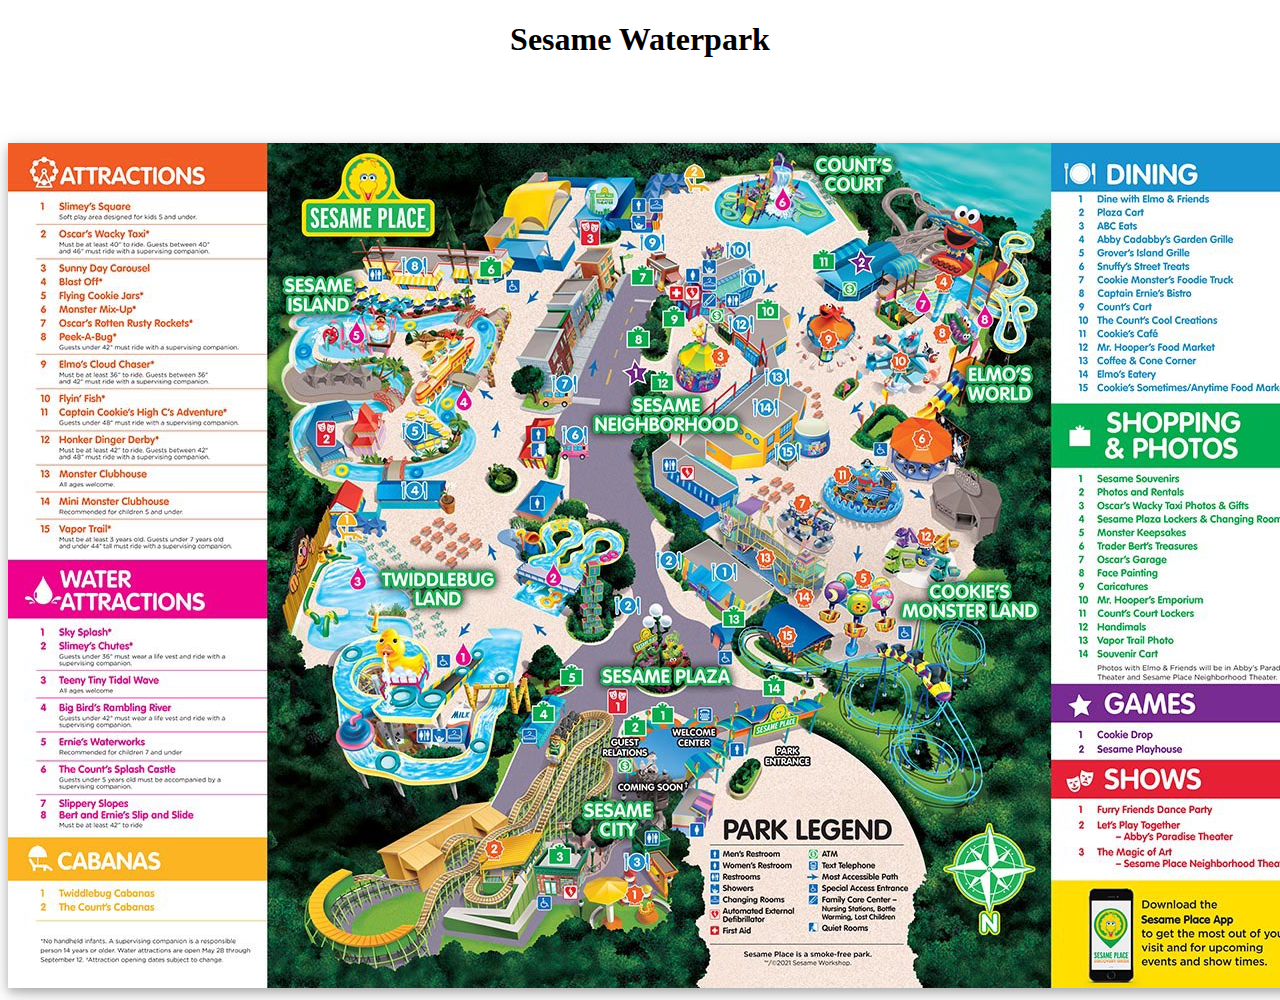
==== info.html @ d56e8b48 "major updates" ====
<!DOCTYPE html>
<html lang="en">
<head>
  <meta charset="UTF-8">
  <meta http-equiv="X-UA-Compatible" content="IE=edge">
  <meta name="viewport" content="width=device-width, initial-scale=1.0">
  <title>Waterpark Map</title>
  <link rel="stylesheet" href="styles.css" />
  <link rel="preconnect" href="https://fonts.gstatic.com" />
  <link rel="preconnect" href="https://fonts.gstatic.com">
  <link href="https://fonts.googleapis.com/css2?family=Bungee+Shade&display=swap" rel="stylesheet">

</head>

<body>
  <h1 class="maintitle"> Sesame Waterpark</h1>

  <div class="mapcontainer">
    <img
      class="sesamemap"
      src="image0.jpg"
      alt="sesame map"
      usemap="#mapcoords"
    />

    <map name="mapcoords">
      <area
        shape="rect"
        coords="300,1,450,100"
        alt="Sesame Place"
        href="https://sesameplace.com/philadelphia/"
        target="_blank"
      />

      <area
        shape="rect"
        coords="250,120,350,260"
        alt="Sesame island"
        href="https://www.youtube.com/watch?v=RYsXWhhRNdc"
        target="_blank"
      />

      <area
        shape="rect"
        coords="550,230,750,300"
        alt="Sesame neighborhood"
        href="https://www.youtube.com/watch?v=3ZtGW3sJEks"
        target="_blank"
      />

      <area
        shape="rect"
        coords="800,0,900,50"
        alt="Count's court"
        href="https://www.youtube.com/watch?v=2Rlc7xtOicg"
        target="_blank"
      />

      <area
        shape="rect"
        coords="950,200,1200,250"
        alt="Elmo's World"
        href="https://www.youtube.com/watch?v=UjRpl3wFaGM"
        target="_blank"
      />

      <area
        shape="rect"
        coords="900,440,1030,480"
        alt="Cookie's Monster Land"
        href="https://www.youtube.com/watch?v=AndCnUUlx2o"
        target="_blank"
      />

      <area
        shape="rect"
        coords="590,510,720,550"
        alt="Sesame Plaza"
        href="https://www.youtube.com/watch?v=BdpeY_2q2vY"
        target="_blank"
      />

      <area
        shape="rect"
        coords="380,410,480,450"
        alt="Twiddle Bug Land"
        href="https://www.youtube.com/watch?v=hAOyoyqoiwA"
        target="_blank"
      />
    </map>
  </div>

</body>
</html>
---- styles.css ----
/*
body{
  background-image: linear-gradient(rgb (81, 16, 11), rgb (75, 75, 75), rgb(223, 217, 217));
  style="background-color:aqua; text-align: center;"
}
*/
@keyframes sesamebackground {
  0%   {background-color: red;}
  25%  {background-color: aqua;}
  50%  {background-color: yellow;}
  100% {background-color: lightgreen;}
}
/*
body {
  width: 100px;
  height: 100px;
  background-color: red;
  animation-name: sesamebackground;
  animation-duration: 3s;
  animation-iteration-count: infinite;
}*/

.sesamemap{
  box-shadow: 0 4px 8px 0 rgba(0, 0, 0, 0.2), 0 6px 20px 0 rgba(0, 0, 0, 0.19);
}

img{
  margin-top: 5%;
  margin-left: 0%;
  text-align: center;
}

.maintitle{
  text-align: center;
}
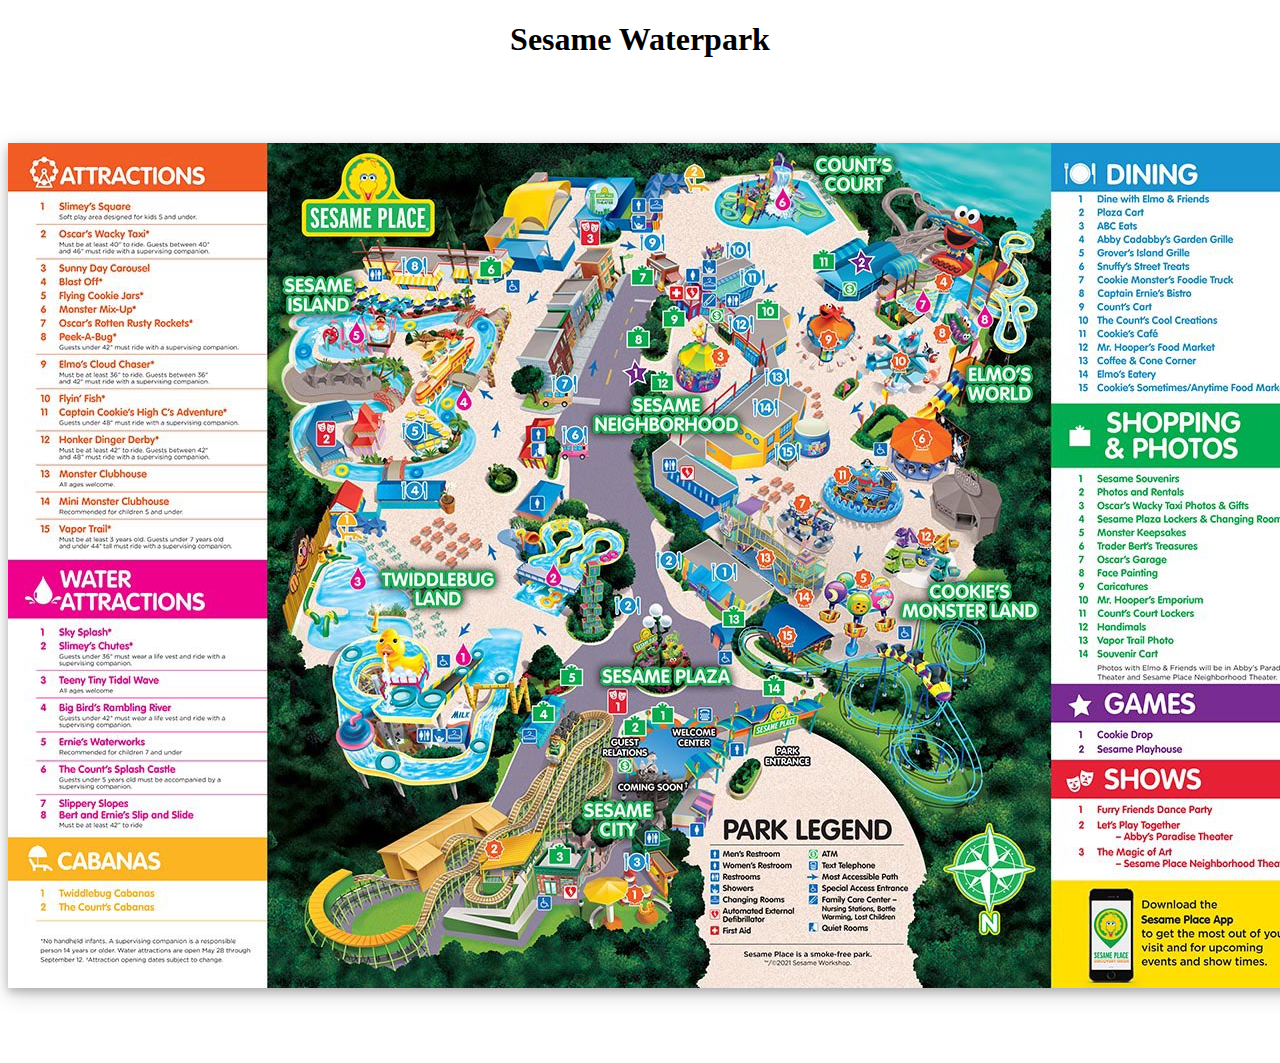
==== commit 93d65afa: "more major updates" ====
--- a/info.html
+++ b/info.html
@@ -34,7 +34,7 @@
 
       <area
         shape="rect"
-        coords="250,120,350,260"
+        coords="170,130,350,160"
         alt="Sesame island"
         href="https://www.youtube.com/watch?v=RYsXWhhRNdc"
         target="_blank"
--- a/styles.css
+++ b/styles.css
@@ -10,15 +10,15 @@
   50%  {background-color: yellow;}
   100% {background-color: lightgreen;}
 }
-/*
-body {
+
+.homebody {
   width: 100px;
   height: 100px;
   background-color: red;
   animation-name: sesamebackground;
   animation-duration: 3s;
   animation-iteration-count: infinite;
-}*/
+}
 
 .sesamemap{
   box-shadow: 0 4px 8px 0 rgba(0, 0, 0, 0.2), 0 6px 20px 0 rgba(0, 0, 0, 0.19);
@@ -26,7 +26,7 @@
 
 img{
   margin-top: 5%;
-  margin-left: 0%;
+  margin-bottom: 5%;
   text-align: center;
 }
 
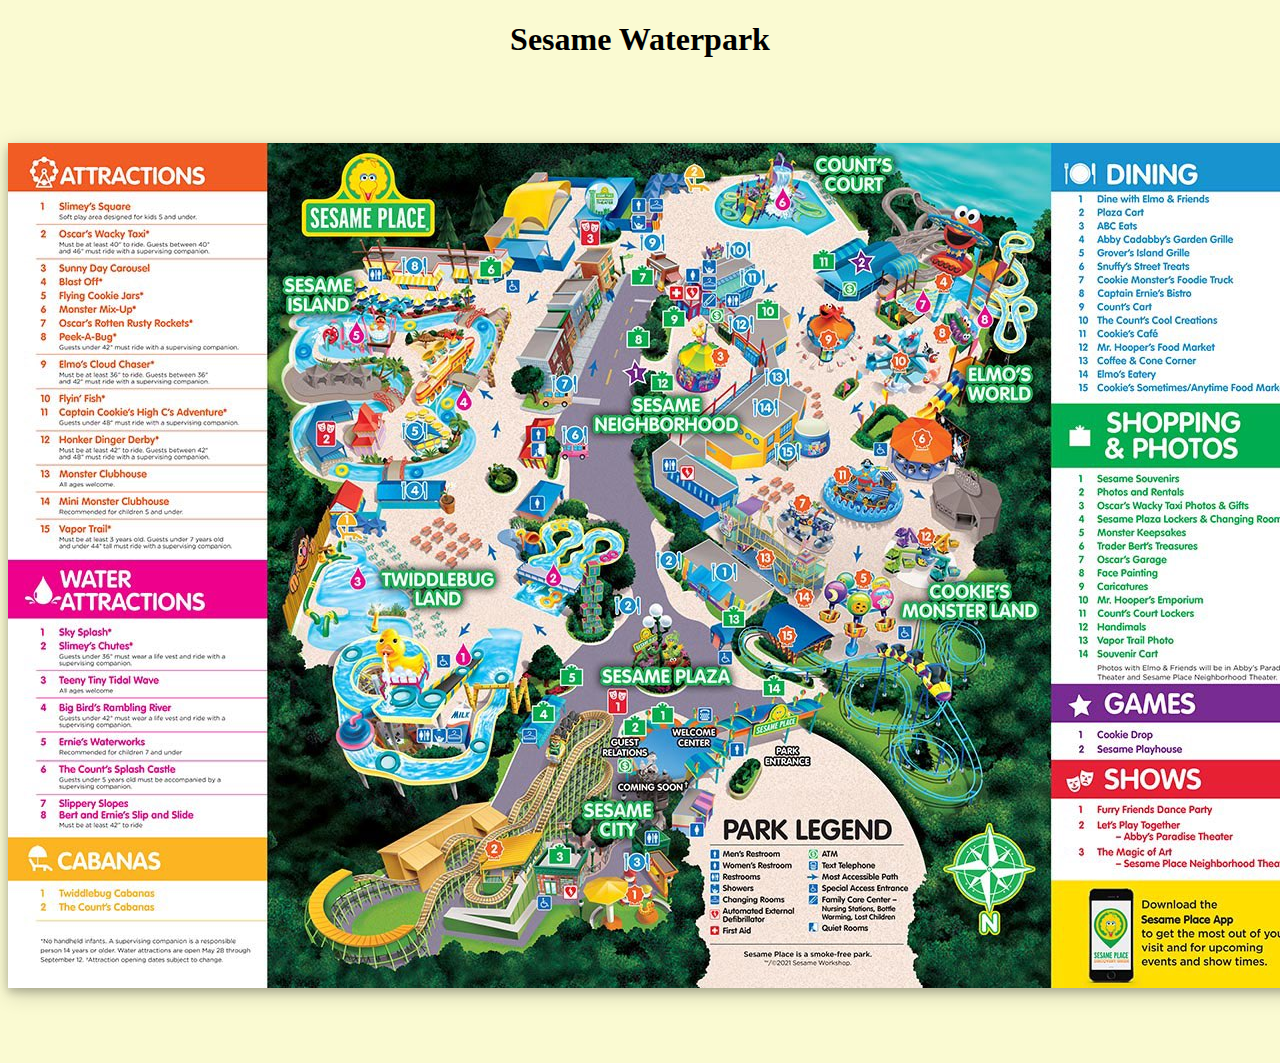
==== commit c3ecbf00: "more major updates" ====
--- a/info.html
+++ b/info.html
@@ -12,7 +12,7 @@
 
 </head>
 
-<body>
+<body class="infobody">
   <h1 class="maintitle"> Sesame Waterpark</h1>
 
   <div class="mapcontainer">
--- a/styles.css
+++ b/styles.css
@@ -5,10 +5,10 @@
 }
 */
 @keyframes sesamebackground {
-  0%   {background-color: red;}
-  25%  {background-color: aqua;}
-  50%  {background-color: yellow;}
-  100% {background-color: lightgreen;}
+  0%   {background-color: red;font-size: xx-large;text-align: center;position: relative;left:45%;}
+  25%  {background-color: aqua;font-size: xx-large;text-align: center;position: relative;left:45%;}
+  50%  {background-color: yellow;font-size: xx-large;text-align: center;position: relative;left:45%;}
+  100% {background-color: lightgreen;font-size: xx-large;text-align: center;position: relative;left:45%;}
 }
 
 .homebody {
@@ -18,6 +18,10 @@
   animation-name: sesamebackground;
   animation-duration: 3s;
   animation-iteration-count: infinite;
+}
+
+.infobody{
+  background-color: lightgoldenrodyellow;
 }
 
 .sesamemap{
@@ -33,3 +37,7 @@
 .maintitle{
   text-align: center;
 }
+
+.hometitle{
+  font-size: xx-large;
+}
